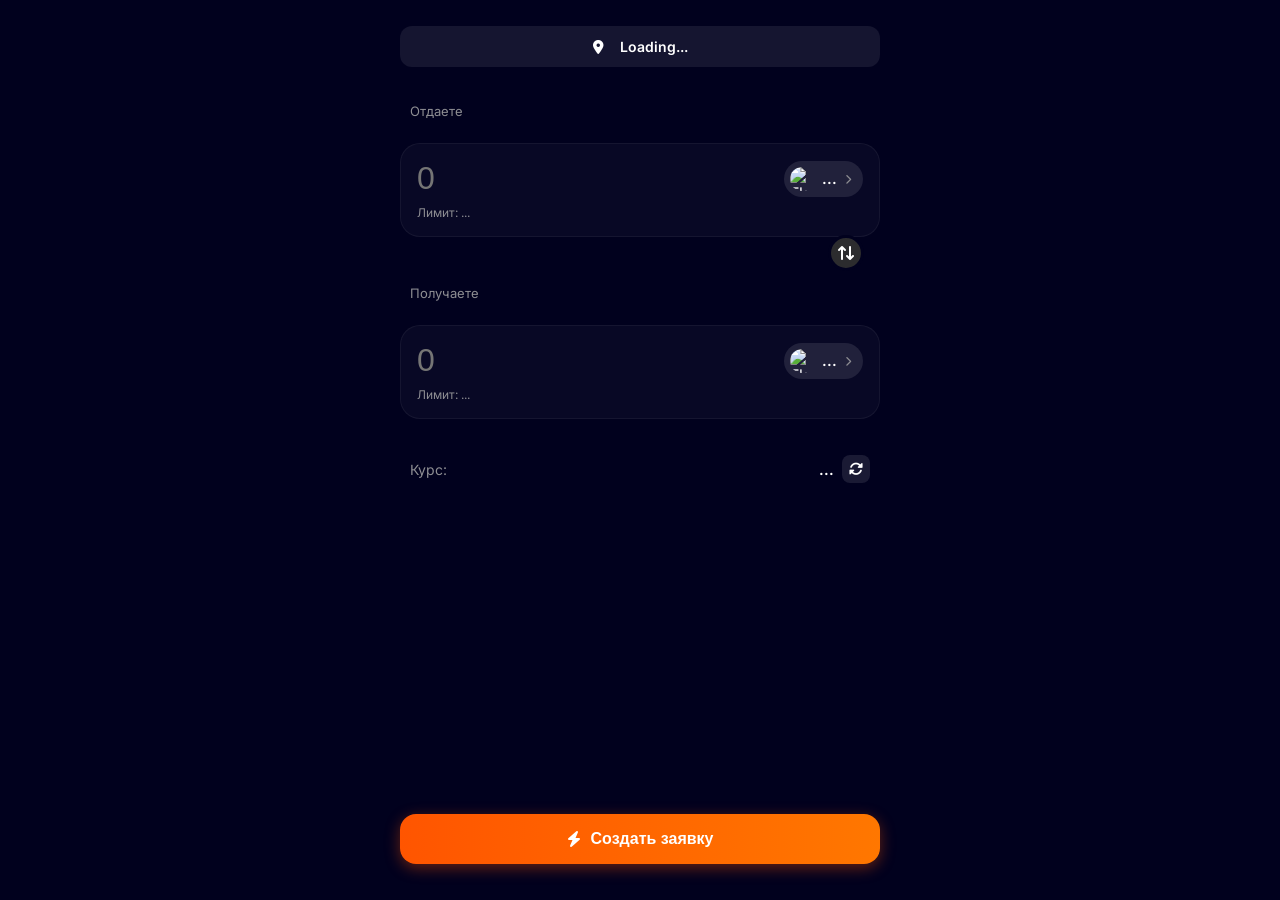
==== exchange.html @ 2fe0293e "Add files via upload" ====
<!DOCTYPE html>
<html lang="ru">

<head>
    <meta charset="UTF-8">
    <meta name="viewport" content="width=device-width, initial-scale=1.0, maximum-scale=1.0, user-scalable=no">
    <title>Exchange - Rexes</title>
    <!-- Telegram SDK -->
    <script src="https://telegram.org/js/telegram-web-app.js"></script>
    <!-- Fonts -->
    <link href="https://fonts.googleapis.com/css2?family=Inter:wght@400;500;600;700&display=swap" rel="stylesheet">
    <!-- FontAwesome -->
    <link rel="stylesheet" href="https://cdnjs.cloudflare.com/ajax/libs/font-awesome/6.4.0/css/all.min.css">
    <!-- Styles -->
    <link rel="stylesheet" href="styles.css?v=3">
    <style>
        /* Specific overrides for exchange page if needed */
        .exchange-container {
            padding-top: 10px;
        }

        .modal-location-bar {
            display: flex;
            align-items: center;
            justify-content: center;
            background: rgba(255, 255, 255, 0.08);
            padding: 12px;
            border-radius: 12px;
            margin-bottom: 20px;
            font-weight: 600;
            font-size: 14px;
            cursor: pointer;
            /* Added cursor pointer */
        }

        .swap-card {
            background: rgba(255, 255, 255, 0.03);
            border: 1px solid rgba(255, 255, 255, 0.05);
            border-radius: 20px;
            padding: 16px;
            position: relative;
        }

        .input-row {
            display: flex;
            justify-content: space-between;
            align-items: center;
            margin-bottom: 8px;
        }

        .amount-input {
            background: transparent;
            border: none;
            color: white;
            font-size: 32px;
            font-weight: 500;
            width: 60%;
            outline: none;
        }

        .currency-selector-pill {
            display: flex;
            align-items: center;
            gap: 8px;
            background: rgba(255, 255, 255, 0.1);
            padding: 6px 12px 6px 6px;
            border-radius: 20px;
            cursor: pointer;
            transition: background 0.2s;
        }

        .currency-selector-pill:hover {
            background: rgba(255, 255, 255, 0.15);
        }

        .pill-flag {
            width: 24px;
            height: 24px;
            border-radius: 50%;
            object-fit: cover;
        }

        .pill-code {
            font-weight: 600;
            font-size: 15px;
        }

        .limit-label {
            font-size: 12px;
            color: #8E8E93;
        }

        .swap-separator {
            height: 16px;
            position: relative;
            z-index: 10;
        }

        .swap-btn-circle {
            width: 36px;
            height: 36px;
            background: #2c2c2e;
            /* Darker grey backing */
            border-radius: 50%;
            display: flex;
            align-items: center;
            justify-content: center;
            position: absolute;
            right: 16px;
            top: -18px;
            /* Half height */
            border: 3px solid var(--bg-color);
            /* Match bg to create gap */
            cursor: pointer;
            color: white;
        }

        .rate-display {
            display: flex;
            justify-content: space-between;
            align-items: center;
            margin-top: 20px;
            padding: 0 10px;
        }

        .rate-text {
            color: #8E8E93;
            font-size: 14px;
        }

        .rate-value-box {
            display: flex;
            align-items: center;
            gap: 8px;
            font-weight: 700;
            font-size: 14px;
        }

        .refresh-btn {
            width: 28px;
            height: 28px;
            background: rgba(255, 255, 255, 0.1);
            border-radius: 8px;
            display: flex;
            align-items: center;
            justify-content: center;
            cursor: pointer;
        }

        .main-action-btn {
            width: 100%;
            background: linear-gradient(90deg, #FF5500, #FF7700);
            border: none;
            border-radius: 16px;
            padding: 16px;
            color: white;
            font-size: 16px;
            font-weight: 700;
            display: flex;
            align-items: center;
            justify-content: center;
            gap: 10px;
            margin-top: auto;
            cursor: pointer;
            box-shadow: 0 4px 15px rgba(255, 85, 0, 0.4);
        }

        /* Modal tweaks */
        .currency-list-item {
            display: flex;
            align-items: center;
            justify-content: space-between;
            padding: 12px;
            border-radius: 12px;
            background: rgba(255, 255, 255, 0.05);
            margin-bottom: 8px;
            cursor: pointer;
        }

        .currency-list-item:hover {
            background: rgba(255, 255, 255, 0.1);
        }

        .currency-item-left {
            display: flex;
            align-items: center;
            gap: 12px;
        }

        .currency-icon-large {
            width: 32px;
            height: 32px;
            border-radius: 50%;
            object-fit: cover;
        }
    </style>
</head>

<body>
    <div class="app-container exchange-container">

        <!-- Location Header -->
        <div class="modal-location-bar" id="exchange-location" onclick="toggleLocationModal(true)">
            <i class="fa-solid fa-location-dot" style="margin-right: 8px;"></i>
            <span id="location-text">Loading...</span>
        </div>

        <!-- Give Section -->
        <div class="card-label" style="margin-left: 10px;">Отдаете</div>
        <div class="swap-card">
            <div class="input-row">
                <input type="number" class="amount-input" id="give-amount" placeholder="0" inputmode="decimal">
                <div class="currency-selector-pill" onclick="openCurrencyModal('give')">
                    <img src="" class="pill-flag" id="give-flag" alt="Flag">
                    <span class="pill-code" id="give-code">...</span>
                    <i class="fa-solid fa-chevron-right" style="font-size: 10px; color: #8E8E93;"></i>
                </div>
            </div>
            <div class="limit-label" id="give-limit">Лимит: ...</div>
        </div>

        <!-- Swap Separator -->
        <div class="swap-separator">
            <div class="swap-btn-circle" onclick="swapCurrencies()">
                <i class="fa-solid fa-arrow-right-arrow-left" style="transform: rotate(90deg);"></i>
            </div>
        </div>

        <!-- Get Section -->
        <div class="card-label" style="margin-left: 10px;">Получаете</div>
        <div class="swap-card">
            <div class="input-row">
                <input type="number" class="amount-input" id="get-amount" placeholder="0" inputmode="decimal" readonly>
                <div class="currency-selector-pill" onclick="openCurrencyModal('get')">
                    <img src="" class="pill-flag" id="get-flag" alt="Flag">
                    <span class="pill-code" id="get-code">...</span>
                    <i class="fa-solid fa-chevron-right" style="font-size: 10px; color: #8E8E93;"></i>
                </div>
            </div>
            <div class="limit-label" id="get-limit">Лимит: ...</div>
        </div>

        <!-- Rate Display -->
        <div class="rate-display">
            <span class="rate-text">Курс:</span>
            <div class="rate-value-box">
                <span id="exchange-rate-display">...</span>
                <div class="refresh-btn" onclick="refreshExchangeRate()">
                    <i class="fa-solid fa-rotate"></i>
                </div>
            </div>
        </div>

        <div style="flex: 1;"></div>

        <!-- Action Button -->
        <button class="main-action-btn" onclick="submitOrder()">
            <i class="fa-solid fa-bolt"></i> Создать заявку
        </button>
    </div>

    <!-- Currency Selection Modal -->
    <div class="modal-overlay" id="currency-modal">
        <div class="modal-sheet">
            <div class="modal-header">
                <span class="modal-title">Выберите валюту</span>
                <button class="close-btn" onclick="toggleCurrencyModal(false)"><i
                        class="fa-solid fa-xmark"></i></button>
            </div>
            <div class="location-list" id="currency-list-items">
                <!-- Injected via JS -->
            </div>
        </div>
    </div>

    <!-- Location Modal (Shared Logic) -->
    <div class="modal-overlay" id="location-modal">
        <div class="modal-sheet">
            <div class="modal-header">
                <span class="modal-title">Локация</span>
                <button class="close-btn" onclick="toggleLocationModal(false)"><i
                        class="fa-solid fa-xmark"></i></button>
            </div>
            <p class="modal-desc">
                Выберите офис, который будет выбран по умолчанию.
            </p>
            <div class="location-list" id="location-list">
                <!-- Injected via JS -->
            </div>
        </div>
    </div>

    <script src="script.js?v=4"></script>
</body>

</html>
---- styles.css ----
:root {
    --bg-color: #01011e;
    /* Deep Blue requested */
    --card-bg: rgba(255, 255, 255, 0.05);
    --card-border: rgba(255, 255, 255, 0.1);
    --primary-color: #FF5500;
    --primary-gradient: linear-gradient(90deg, #FF5500, #FF7700);
    --text-primary: #FFFFFF;
    --text-secondary: #8E8E93;
    --radius-lg: 16px;
    --radius-md: 12px;
}

* {
    box-sizing: border-box;
    margin: 0;
    padding: 0;
    -webkit-tap-highlight-color: transparent;
}

body {
    background-color: var(--bg-color);
    color: var(--text-primary);
    font-family: 'Inter', sans-serif;
    display: flex;
    justify-content: center;
    min-height: 100vh;
    padding: 16px;
    overflow-x: hidden;
    -webkit-font-smoothing: antialiased;
}

.app-container {
    width: 100%;
    max-width: 480px;
    display: flex;
    flex-direction: column;
    gap: 16px;
    padding-bottom: 20px;
}

/* Header */
.header-profile {
    display: flex;
    justify-content: space-between;
    align-items: center;
    margin-bottom: 10px;
}

.profile-info {
    display: flex;
    align-items: center;
    gap: 12px;
}

.avatar-placeholder {
    width: 48px;
    height: 48px;
    background: #333;
    border-radius: 50%;
    display: flex;
    align-items: center;
    justify-content: center;
    font-size: 20px;
    font-weight: bold;
    border: 2px solid rgba(255, 255, 255, 0.1);
}

.user-text h1 {
    font-size: 18px;
    font-weight: 700;
    margin: 0;
}

.user-text p {
    font-size: 13px;
    color: var(--text-secondary);
    margin: 0;
}

.settings-btn {
    width: 40px;
    height: 40px;
    background: var(--card-bg);
    border-radius: 12px;
    display: flex;
    align-items: center;
    justify-content: center;
    cursor: pointer;
}

/* Dashboard Selectors */
.selectors-area {
    display: flex;
    flex-direction: column;
    gap: 12px;
    margin-bottom: 20px;
}

.big-selector {
    width: 100%;
    background: var(--card-bg);
    /* border removal */
    border: none;
    padding: 0 16px;
    /* Horizontal padding only, vertical handled by height/flex */
    height: 48px;
    /* Fixed height for uniformity */
    /* Reduced from 16px */
    border-radius: var(--radius-lg);
    /* Increased radius for pill-like look */
    color: white;
    font-size: 15px;
    /* Slightly smaller font */
    font-weight: 600;
    display: flex;
    align-items: center;
    justify-content: center;
    gap: 10px;
    cursor: pointer;
    text-align: center;
    user-select: none;
    -webkit-user-select: none;
    /* Safari */
    font-family: inherit;
}

.currency-flag {
    width: 24px;
    height: 24px;
    border-radius: 50%;
    object-fit: cover;
    display: block;
}

/* Rates Table */
.rates-title {
    font-size: 18px;
    font-weight: 700;
    margin-bottom: 0px;
    line-height: 1.2;
}

.rates-subtitle {
    color: var(--text-secondary);
    font-size: 13px;
    margin-bottom: 16px;
    margin-top: -12px;
    /* Pull closer visually */
    line-height: 1.2;
}

.rates-header {
    display: grid;
    grid-template-columns: 1fr 1.2fr 1.2fr;
    padding: 0 10px;
    color: var(--text-secondary);
    font-size: 12px;
    margin-bottom: 8px;
    text-align: right;
}

.rates-header span:first-child {
    text-align: left;
}

.rate-row {
    display: grid;
    grid-template-columns: 1fr 1.2fr 1.2fr;
    align-items: center;
    padding: 14px 10px;
    border-bottom: 1px solid rgba(255, 255, 255, 0.05);
}

.rate-col-currency {
    display: flex;
    align-items: center;
}

.rate-icon {
    width: 32px;
    height: 32px;
    border-radius: 50%;
    display: flex;
    align-items: center;
    justify-content: center;
    margin-right: 10px;
    font-weight: bold;
    font-size: 14px;
    flex-shrink: 0;
}

.rate-icon img {
    width: 20px;
    height: 20px;
    object-fit: contain;
    filter: brightness(0) invert(1);
}

.bg-tether {
    background: #FF453A;
    color: white;
}

/* Reddish like in screenshot 2 */
.bg-tether-erc {
    background: #26A17B;
    color: white;
}

/* Green like in screenshot 2 */
.bg-btc {
    background: #F7931A;
    color: white;
}

.bg-eth {
    background: #8E8E93;
    color: white;
}

/* Greyish ether icon in screen 2 */

.rate-info {
    display: flex;
    flex-direction: column;
}

.rate-name {
    font-size: 12px;
    font-weight: 500;
    color: white;
    line-height: 1.2;
    text-shadow: none;
    -webkit-text-stroke: 0;
}

.rate-sub {
    font-size: 11px;
    color: var(--text-secondary);
}

.rate-price {
    font-size: 10px;
    font-weight: 500;
    color: white;
    text-align: right;
    text-shadow: none;
    -webkit-text-stroke: 0;
    letter-spacing: -0.3px;
}

/* Buttons */
.btn-primary {
    width: 100%;
    background: var(--primary-gradient);
    color: white;
    border: none;
    padding: 18px;
    border-radius: var(--radius-lg);
    font-size: 17px;
    font-weight: 700;
    cursor: pointer;
    margin-top: 20px;
    box-shadow: 0 4px 20px rgba(255, 85, 0, 0.3);
}

.btn-secondary {
    width: 100%;
    background: var(--card-bg);
    color: white;
    border: none;
    padding: 16px;
    border-radius: var(--radius-lg);
    font-size: 16px;
    font-weight: 600;
    cursor: pointer;
    margin-top: 12px;
    display: flex;
    align-items: center;
    justify-content: center;
    gap: 8px;
}

/* Modal */
.modal-overlay {
    position: fixed;
    top: 0;
    left: 0;
    right: 0;
    bottom: 0;
    background: rgba(0, 0, 0, 0.6);
    backdrop-filter: blur(4px);
    z-index: 1000;
    /* High z-index */
    display: none;
    align-items: flex-end;
    opacity: 0;
    transition: opacity 0.3s;
}

.modal-sheet {
    width: 100%;
    background: #0b0b26;
    /* Slightly lighter than bg */
    border-radius: 20px 20px 0 0;
    padding: 24px 20px 40px;
    transform: translateY(100%);
    transition: transform 0.3s cubic-bezier(0.2, 0.8, 0.2, 1);
    box-shadow: 0 -4px 30px rgba(0, 0, 0, 0.5);
    border-top: 1px solid rgba(255, 255, 255, 0.1);
    z-index: 1001;
    /* Higher than overlay */
}

.modal-overlay.active {
    display: flex;
    opacity: 1;
}

.modal-overlay.active .modal-sheet {
    transform: translateY(0);
}

.modal-header {
    display: flex;
    justify-content: space-between;
    align-items: center;
    margin-bottom: 24px;
}

.modal-title {
    font-size: 20px;
    font-weight: 700;
}

.close-btn {
    background: var(--card-bg);
    width: 32px;
    height: 32px;
    border-radius: 50%;
    border: none;
    color: white;
    cursor: pointer;
    display: flex;
    align-items: center;
    justify-content: center;
}

/* Inputs in Modal */
.modal-input-group {
    margin-bottom: 16px;
    background: rgba(0, 0, 0, 0.3);
    padding: 12px;
    border-radius: 12px;
}

.modal-label {
    font-size: 12px;
    color: var(--text-secondary);
    margin-bottom: 6px;
    display: block;
}

.modal-input {
    width: 100%;
    background: transparent;
    border: none;
    color: white;
    font-size: 18px;
    outline: none;
}

/* Location Sheet Styles */
.modal-handle-bar {
    width: 40px;
    height: 4px;
    background: rgba(255, 255, 255, 0.2);
    border-radius: 2px;
    margin: 0 auto 16px;
}

.modal-desc {
    color: var(--text-secondary);
    font-size: 13px;
    margin-bottom: 20px;
    line-height: 1.4;
}

.location-list {
    display: flex;
    flex-direction: column;
    gap: 8px;
    max-height: 60vh;
    overflow-y: auto;
}

.location-item {
    background: rgba(255, 255, 255, 0.05);
    padding: 16px;
    border-radius: 12px;
    color: white;
    font-size: 15px;
    font-weight: 600;
    cursor: pointer;
    display: flex;
    justify-content: space-between;
    align-items: center;
    transition: background 0.2s;
}

.location-item:hover {
    background: rgba(255, 255, 255, 0.1);
}

.location-item.selected {
    background: rgba(255, 255, 255, 0.1);
}

.check-icon {
    width: 20px;
    height: 20px;
    background: white;
    border-radius: 50%;
    color: #000;
    display: flex;
    align-items: center;
    justify-content: center;
    font-size: 12px;
}

/* Settings Modal Styles */
.settings-list {
    display: flex;
    flex-direction: column;
    gap: 8px;
}

.settings-item {
    background: rgba(255, 255, 255, 0.05);
    padding: 16px;
    border-radius: 12px;
    color: white;
    font-size: 15px;
    font-weight: 600;
    cursor: pointer;
    display: flex;
    justify-content: space-between;
    align-items: center;
    transition: background 0.2s;
}

.settings-item:hover {
    background: rgba(255, 255, 255, 0.1);
}

.settings-left {
    display: flex;
    align-items: center;
    gap: 12px;
}

.settings-icon {
    width: 24px;
    display: flex;
    justify-content: center;
    color: var(--text-primary);
}

.arrow-icon {
    color: var(--text-secondary);
    font-size: 14px;
}

.settings-right {
    display: flex;
    align-items: center;
    gap: 10px;
}

.lang-value {
    color: var(--text-secondary);
    font-size: 14px;
    font-weight: 500;
}

/* Currency Toggle */
.currency-toggle {
    width: 100%;
    height: 48px;
    background: var(--card-bg);
    border-radius: var(--radius-lg);
    display: flex;
    padding: 4px;
    position: relative;
    user-select: none;
    -webkit-user-select: none;
}

.toggle-option {
    flex: 1;
    display: flex;
    align-items: center;
    justify-content: center;
    gap: 8px;
    border-radius: var(--radius-md);
    cursor: pointer;
    transition: all 0.3s cubic-bezier(0.25, 0.8, 0.25, 1);
    color: var(--text-secondary);
    font-size: 14px;
    font-weight: 600;
}

.toggle-option.active {
    background: rgba(255, 255, 255, 0.1);
    color: white;
    box-shadow: 0 2px 8px rgba(0, 0, 0, 0.2);
}

.toggle-flag {
    width: 20px;
    height: 20px;
    border-radius: 50%;
    object-fit: cover;
}

/* New Exchange Modal Styles */
.modal-location-bar {
    background: rgba(255, 255, 255, 0.08);
    /* Slightly lighter than pure black */
    border-radius: 12px;
    padding: 12px;
    display: flex;
    align-items: center;
    justify-content: center;
    gap: 8px;
    margin-bottom: 20px;
    font-size: 14px;
    font-weight: 600;
    color: white;
    cursor: pointer;
}

.exchange-card {
    background: rgba(255, 255, 255, 0.03);
    border: 1px solid rgba(255, 255, 255, 0.05);
    border-radius: 20px;
    padding: 16px;
    position: relative;
    /* To ensure proper stacking context */
    z-index: 1;
}

.card-label {
    font-size: 13px;
    color: var(--text-secondary);
    margin-bottom: 8px;
}

.card-row {
    display: flex;
    justify-content: space-between;
    align-items: center;
    margin-bottom: 8px;
}

.exchange-input {
    background: transparent;
    border: none;
    color: white;
    font-size: 32px;
    /* Large input */
    font-weight: 500;
    width: 60%;
    outline: none;
    padding: 0;
    margin: 0;
}

/* Hide arrow controls on number input */
.exchange-input::-webkit-outer-spin-button,
.exchange-input::-webkit-inner-spin-button {
    -webkit-appearance: none;
    margin: 0;
}

.currency-pill {
    background: rgba(255, 255, 255, 0.1);
    border-radius: 20px;
    padding: 4px 8px 4px 4px;
    display: flex;
    align-items: center;
    gap: 8px;
    cursor: pointer;
    transition: background 0.2s;
}

.currency-pill:hover {
    background: rgba(255, 255, 255, 0.15);
}

.coin-icon {
    width: 28px;
    height: 28px;
    border-radius: 50%;
    display: flex;
    align-items: center;
    justify-content: center;
}

.coin-icon-img {
    width: 28px;
    height: 28px;
    border-radius: 50%;
    object-fit: cover;
}

.limit-text {
    font-size: 11px;
    color: #555;
    /* Dark grey */
    margin-top: 4px;
    white-space: nowrap;
    overflow: hidden;
    text-overflow: ellipsis;
    padding-right: 40px;
    /* Prevent text going under swap icon */
}

.swap-divider {
    height: 20px;
    display: flex;
    justify-content: flex-end;
    /* Align right to overlap? Or center? Screenshot shows it specific place */
    margin-right: 20px;
    position: relative;
    z-index: 10;
    pointer-events: none;
    /* Prevent blocking */
    background: transparent;
    /* Ensure no background */
}

.swap-icon {
    width: 32px;
    height: 32px;
    background: rgba(60, 60, 80, 0.9);
    /* Dark bg */
    border-radius: 50%;
    display: flex;
    align-items: center;
    justify-content: center;
    margin-top: -16px;
    /* Pull up to overlap */
    border: 2px solid #0b0b26;
    /* Match modal bg to fake gap */
    color: white;
    font-size: 14px;
    cursor: pointer;
    pointer-events: auto;
    /* Re-enable clicks */
}

.rate-info-bar {
    display: flex;
    align-items: center;
    justify-content: center;
    /* Centered as per screenshot mostly? Or left? Screen says left. */
    gap: 8px;
    margin-top: 24px;
    margin-bottom: 10px;
    color: var(--text-secondary);
    font-size: 13px;
}

.rate-value {
    color: white;
    font-weight: 600;
}

.refresh-icon {
    width: 20px;
    height: 20px;
    background: rgba(255, 255, 255, 0.1);
    border-radius: 4px;
    display: flex;
    align-items: center;
    justify-content: center;
    cursor: pointer;
    margin-left: 8px;
}

.btn-bolt {
    display: flex;
    justify-content: center;
    align-items: center;
    gap: 10px;
}
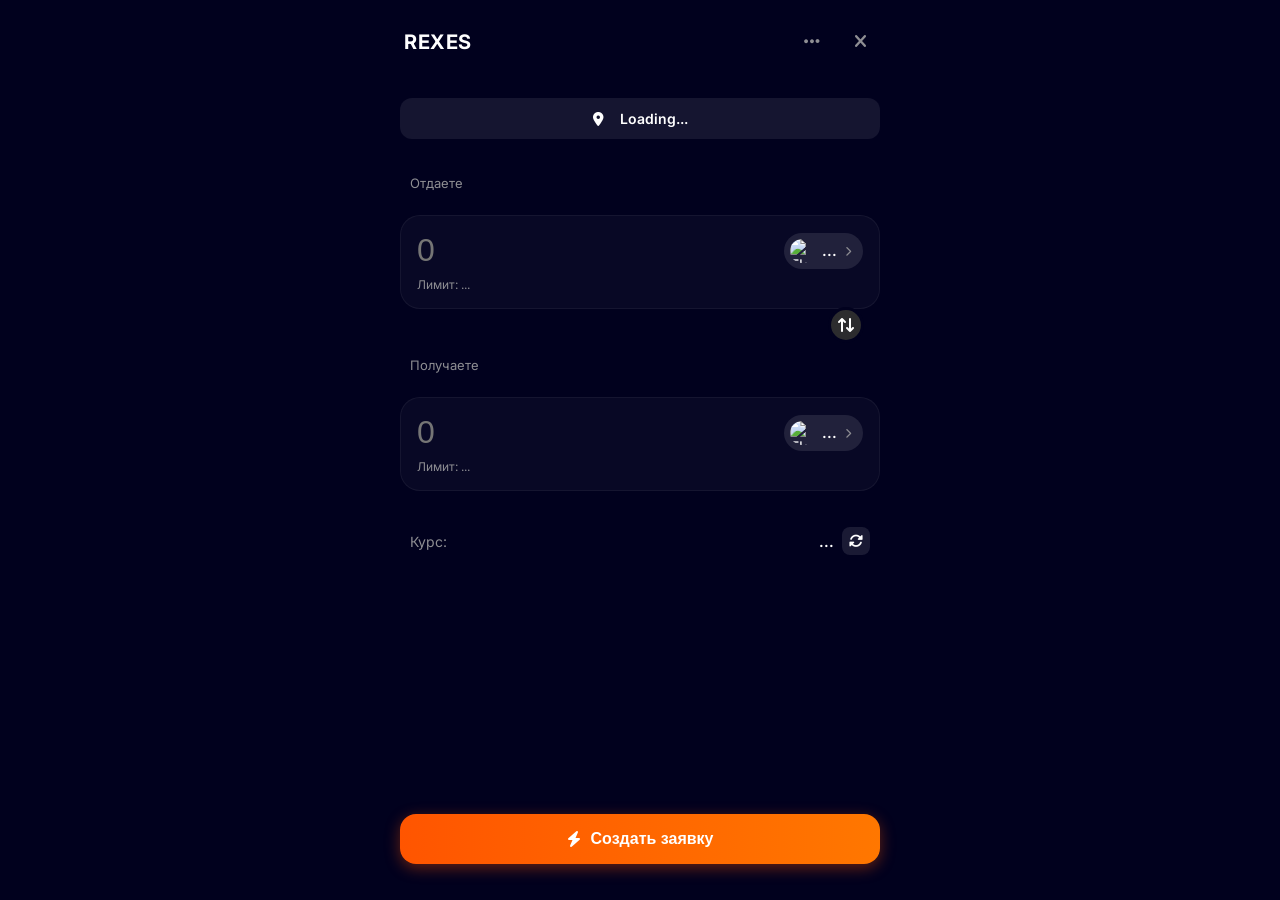
==== commit 6baed262: "Add files via upload" ====
--- a/exchange.html
+++ b/exchange.html
@@ -199,6 +199,15 @@
 <body>
     <div class="app-container exchange-container">
 
+        <!-- Header -->
+        <div class="exchange-header">
+            <div class="header-title">REXES</div>
+            <div class="header-actions">
+                <i class="fa-solid fa-ellipsis header-icon-btn"></i>
+                <i class="fa-solid fa-xmark header-icon-btn" onclick="window.location.href='index.html'"></i>
+            </div>
+        </div>
+
         <!-- Location Header -->
         <div class="modal-location-bar" id="exchange-location" onclick="toggleLocationModal(true)">
             <i class="fa-solid fa-location-dot" style="margin-right: 8px;"></i>
--- a/styles.css
+++ b/styles.css
@@ -695,4 +695,36 @@
     justify-content: center;
     align-items: center;
     gap: 10px;
+}
+
+/* Exchange Header */
+.exchange-header {
+    display: flex;
+    justify-content: space-between;
+    align-items: center;
+    margin-bottom: 24px;
+    padding: 0 4px;
+}
+
+.header-title {
+    font-size: 20px;
+    font-weight: 700;
+    letter-spacing: 0.5px;
+}
+
+.header-actions {
+    display: flex;
+    align-items: center;
+    gap: 16px;
+}
+
+.header-icon-btn {
+    color: var(--text-secondary);
+    font-size: 18px;
+    cursor: pointer;
+    display: flex;
+    align-items: center;
+    justify-content: center;
+    width: 32px;
+    height: 32px;
 }
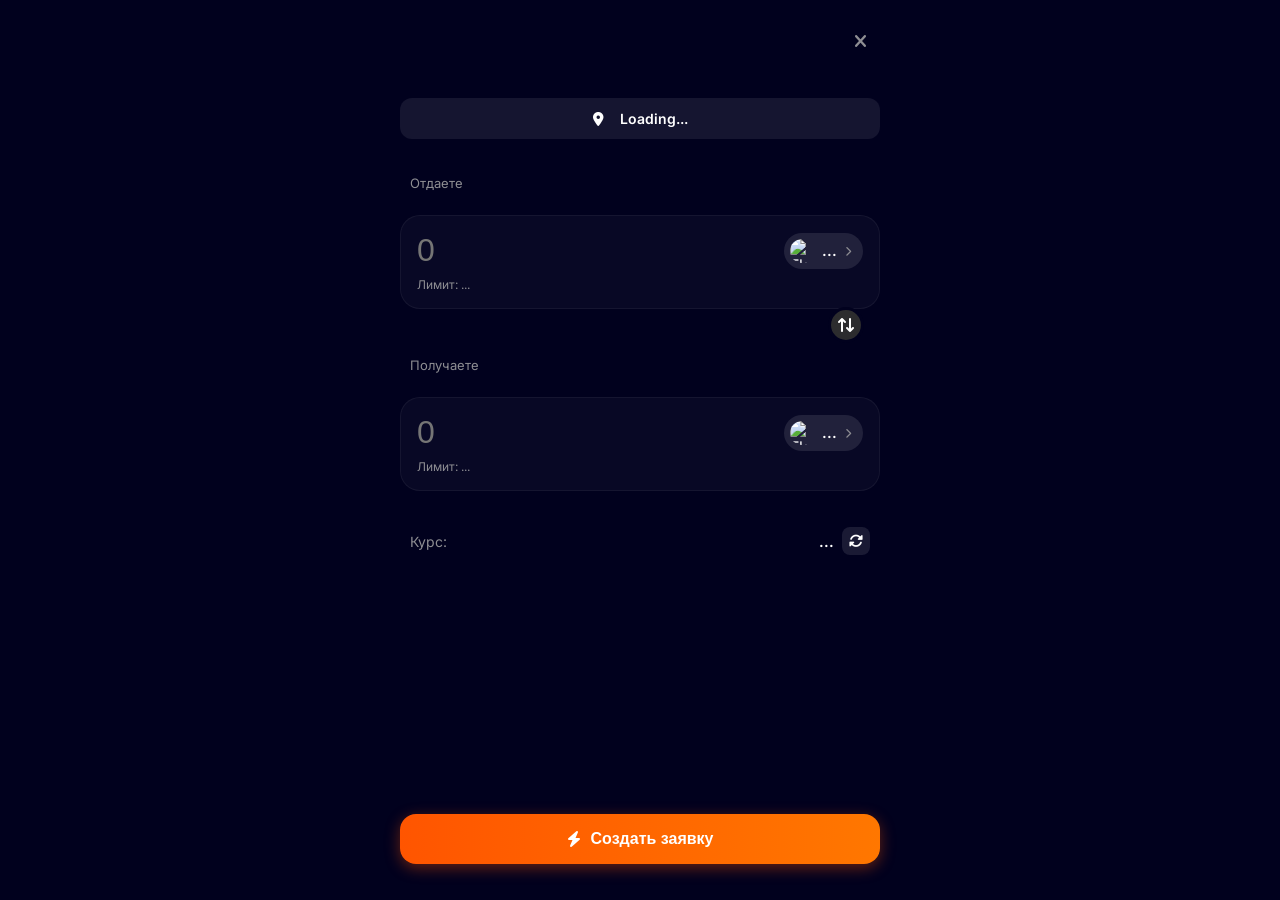
==== commit 96b4937b: "Add files via upload" ====
--- a/exchange.html
+++ b/exchange.html
@@ -200,10 +200,8 @@
     <div class="app-container exchange-container">
 
         <!-- Header -->
-        <div class="exchange-header">
-            <div class="header-title">REXES</div>
+        <div class="exchange-header" style="justify-content: flex-end;">
             <div class="header-actions">
-                <i class="fa-solid fa-ellipsis header-icon-btn"></i>
                 <i class="fa-solid fa-xmark header-icon-btn" onclick="window.location.href='index.html'"></i>
             </div>
         </div>
